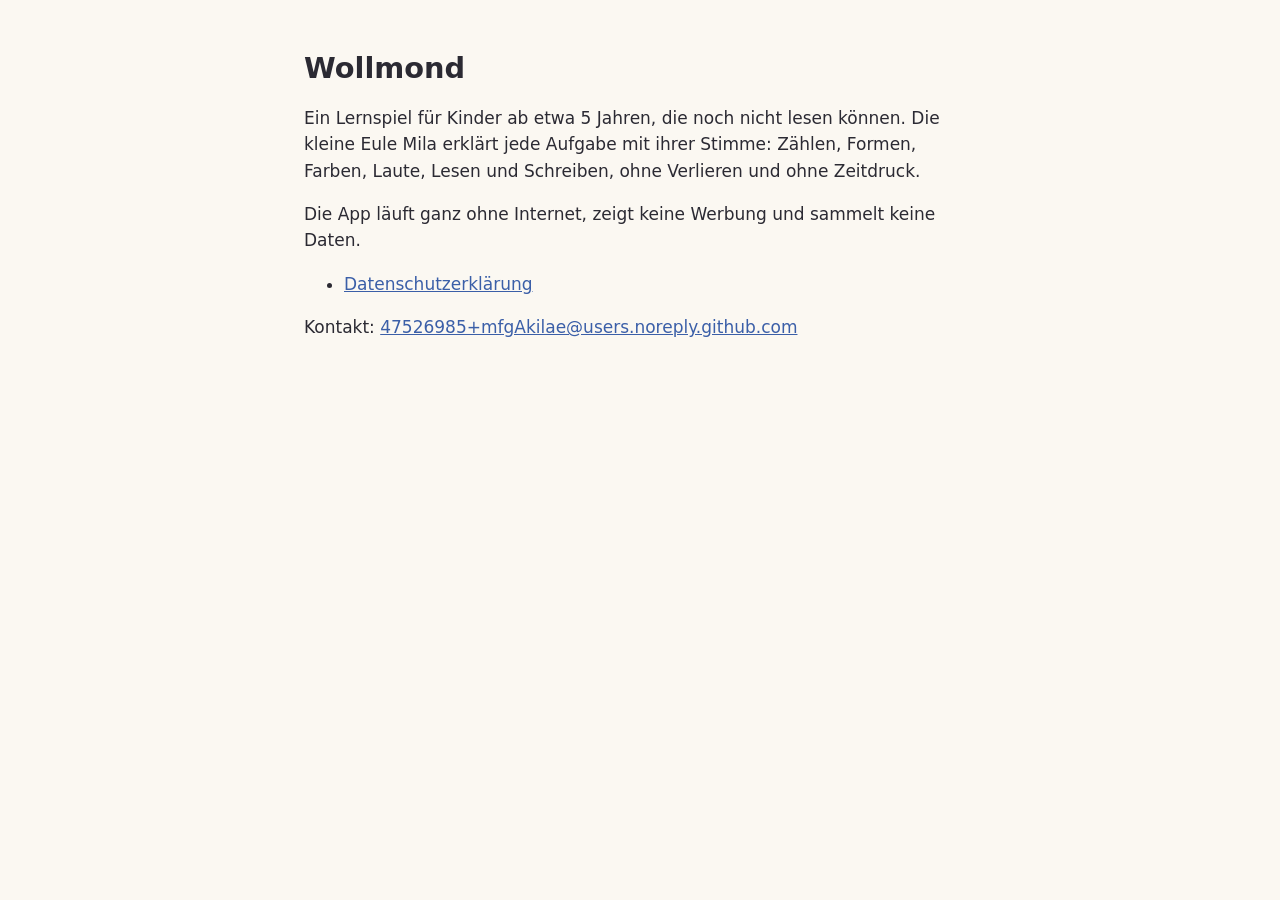
==== index.html @ 8f1e6a80 "Wollmond: Startseite und Datenschutzerklärung" ====
<!doctype html>
<html lang="de">
<head>
<meta charset="utf-8">
<meta name="viewport" content="width=device-width, initial-scale=1">
<title>Wollmond</title>
<link rel="stylesheet" href="style.css">
</head>
<body>
<main>
<h1>Wollmond</h1>
<p>Ein Lernspiel für Kinder ab etwa 5 Jahren, die noch nicht lesen können. Die kleine Eule Mila erklärt jede Aufgabe mit ihrer Stimme: Zählen, Formen, Farben, Laute, Lesen und Schreiben, ohne Verlieren und ohne Zeitdruck.</p>
<p>Die App läuft ganz ohne Internet, zeigt keine Werbung und sammelt keine Daten.</p>
<ul>
<li><a href="datenschutz.html">Datenschutzerklärung</a></li>
</ul>
<p>Kontakt: <a href="mailto:47526985+mfgAkilae@users.noreply.github.com">47526985+mfgAkilae@users.noreply.github.com</a></p>
</main>
</body>
</html>
---- style.css ----
:root { color-scheme: light dark; --bg: #fbf8f2; --fg: #2b2a33; --link: #3b5fa8; }
@media (prefers-color-scheme: dark) { :root { --bg: #1d1c24; --fg: #ece9e2; --link: #9db7ee; } }
body { margin: 0; background: var(--bg); color: var(--fg); font: 17px/1.55 system-ui, -apple-system, "Segoe UI", sans-serif; }
main { max-width: 42rem; margin: 0 auto; padding: 2rem 16px 4rem; }
h1 { font-size: 1.8rem; line-height: 1.2; }
h2 { font-size: 1.2rem; margin-top: 2rem; }
a { color: var(--link); overflow-wrap: anywhere; }
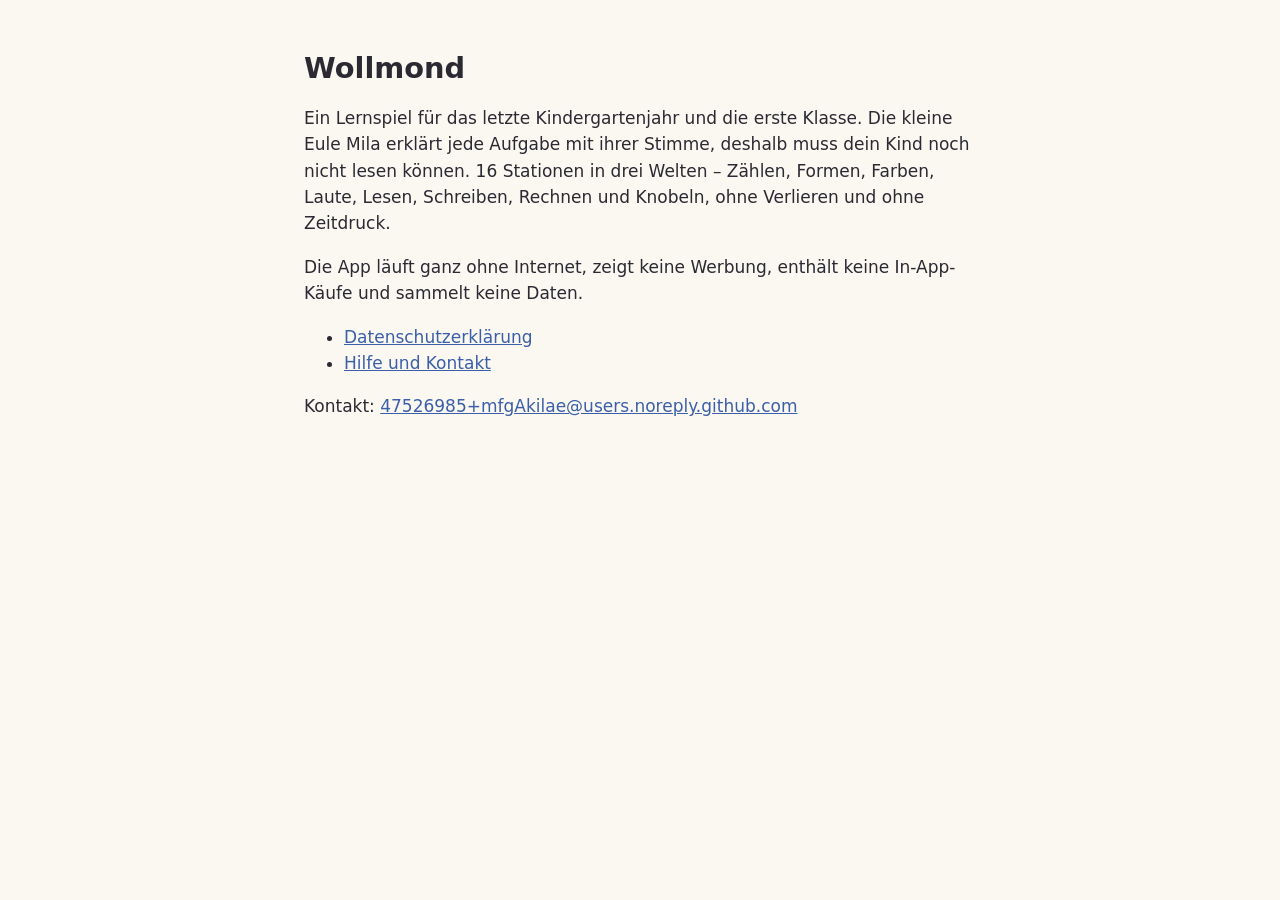
==== commit 5a5541b9: "Wollmond 1.0: Datenschutzerklärung (iOS & Android), Startseite und Hilfe-Seite aktualisieren" ====
--- a/index.html
+++ b/index.html
@@ -9,10 +9,11 @@
 <body>
 <main>
 <h1>Wollmond</h1>
-<p>Ein Lernspiel für Kinder ab etwa 5 Jahren, die noch nicht lesen können. Die kleine Eule Mila erklärt jede Aufgabe mit ihrer Stimme: Zählen, Formen, Farben, Laute, Lesen und Schreiben, ohne Verlieren und ohne Zeitdruck.</p>
-<p>Die App läuft ganz ohne Internet, zeigt keine Werbung und sammelt keine Daten.</p>
+<p>Ein Lernspiel für das letzte Kindergartenjahr und die erste Klasse. Die kleine Eule Mila erklärt jede Aufgabe mit ihrer Stimme, deshalb muss dein Kind noch nicht lesen können. 16 Stationen in drei Welten – Zählen, Formen, Farben, Laute, Lesen, Schreiben, Rechnen und Knobeln, ohne Verlieren und ohne Zeitdruck.</p>
+<p>Die App läuft ganz ohne Internet, zeigt keine Werbung, enthält keine In-App-Käufe und sammelt keine Daten.</p>
 <ul>
 <li><a href="datenschutz.html">Datenschutzerklärung</a></li>
+<li><a href="support.html">Hilfe und Kontakt</a></li>
 </ul>
 <p>Kontakt: <a href="mailto:47526985+mfgAkilae@users.noreply.github.com">47526985+mfgAkilae@users.noreply.github.com</a></p>
 </main>
--- a/style.css
+++ b/style.css
@@ -4,4 +4,5 @@
 main { max-width: 42rem; margin: 0 auto; padding: 2rem 16px 4rem; }
 h1 { font-size: 1.8rem; line-height: 1.2; }
 h2 { font-size: 1.2rem; margin-top: 2rem; }
+h3 { font-size: 1.05rem; margin-top: 1.4rem; }
 a { color: var(--link); overflow-wrap: anywhere; }
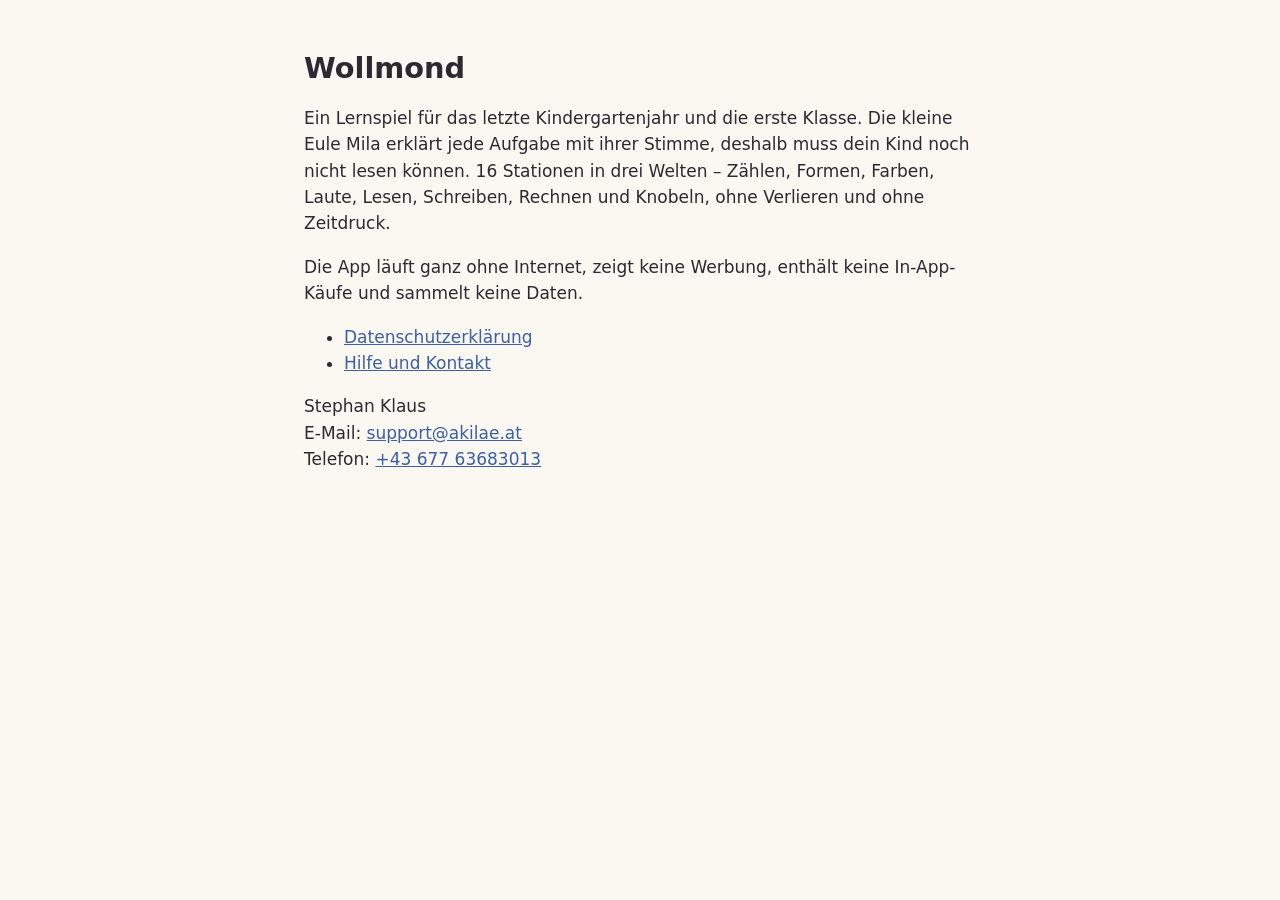
==== commit b8ea53c6: "Kontakt und Verantwortlichen aktualisieren (Stephan Klaus, JS-geschützte Kontaktdaten)" ====
--- a/index.html
+++ b/index.html
@@ -15,7 +15,10 @@
 <li><a href="datenschutz.html">Datenschutzerklärung</a></li>
 <li><a href="support.html">Hilfe und Kontakt</a></li>
 </ul>
-<p>Kontakt: <a href="mailto:47526985+mfgAkilae@users.noreply.github.com">47526985+mfgAkilae@users.noreply.github.com</a></p>
+<p>Stephan Klaus<br>
+E-Mail: <span class="k-mail"><noscript>support (at) akilae (punkt) at</noscript></span><br>
+Telefon: <span class="k-tel"><noscript>+43&nbsp;677&nbsp;&middot;&nbsp;6368&nbsp;&middot;&nbsp;3013</noscript></span></p>
 </main>
+<script src="kontakt.js" defer></script>
 </body>
 </html>
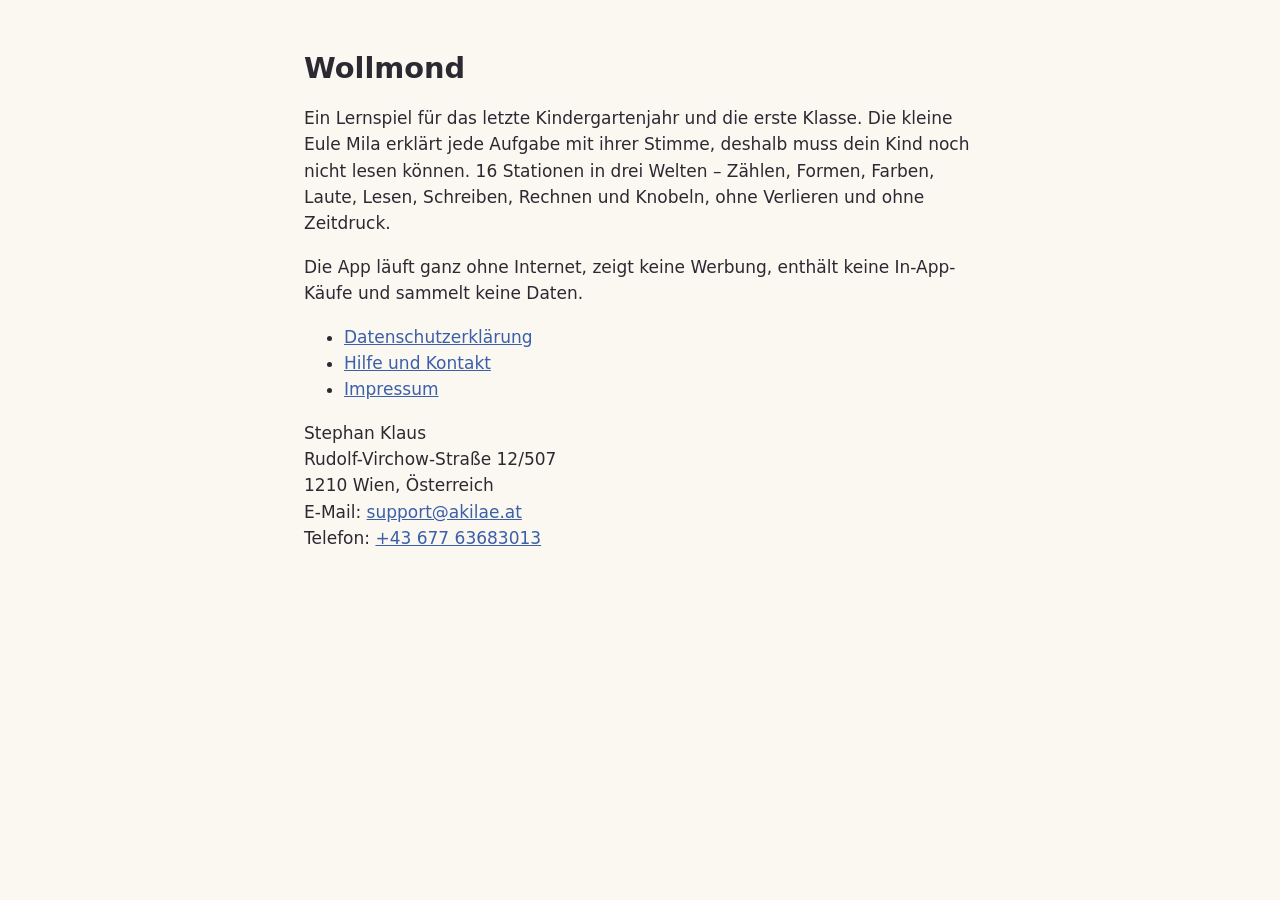
==== commit 07ccad0c: "Anschrift, Impressum sowie GitHub-Pages- und Support-Datenschutzhinweise ergänzen" ====
--- a/index.html
+++ b/index.html
@@ -14,8 +14,11 @@
 <ul>
 <li><a href="datenschutz.html">Datenschutzerklärung</a></li>
 <li><a href="support.html">Hilfe und Kontakt</a></li>
+<li><a href="impressum.html">Impressum</a></li>
 </ul>
 <p>Stephan Klaus<br>
+Rudolf-Virchow-Straße 12/507<br>
+1210 Wien, Österreich<br>
 E-Mail: <span class="k-mail"><noscript>support (at) akilae (punkt) at</noscript></span><br>
 Telefon: <span class="k-tel"><noscript>+43&nbsp;677&nbsp;&middot;&nbsp;6368&nbsp;&middot;&nbsp;3013</noscript></span></p>
 </main>
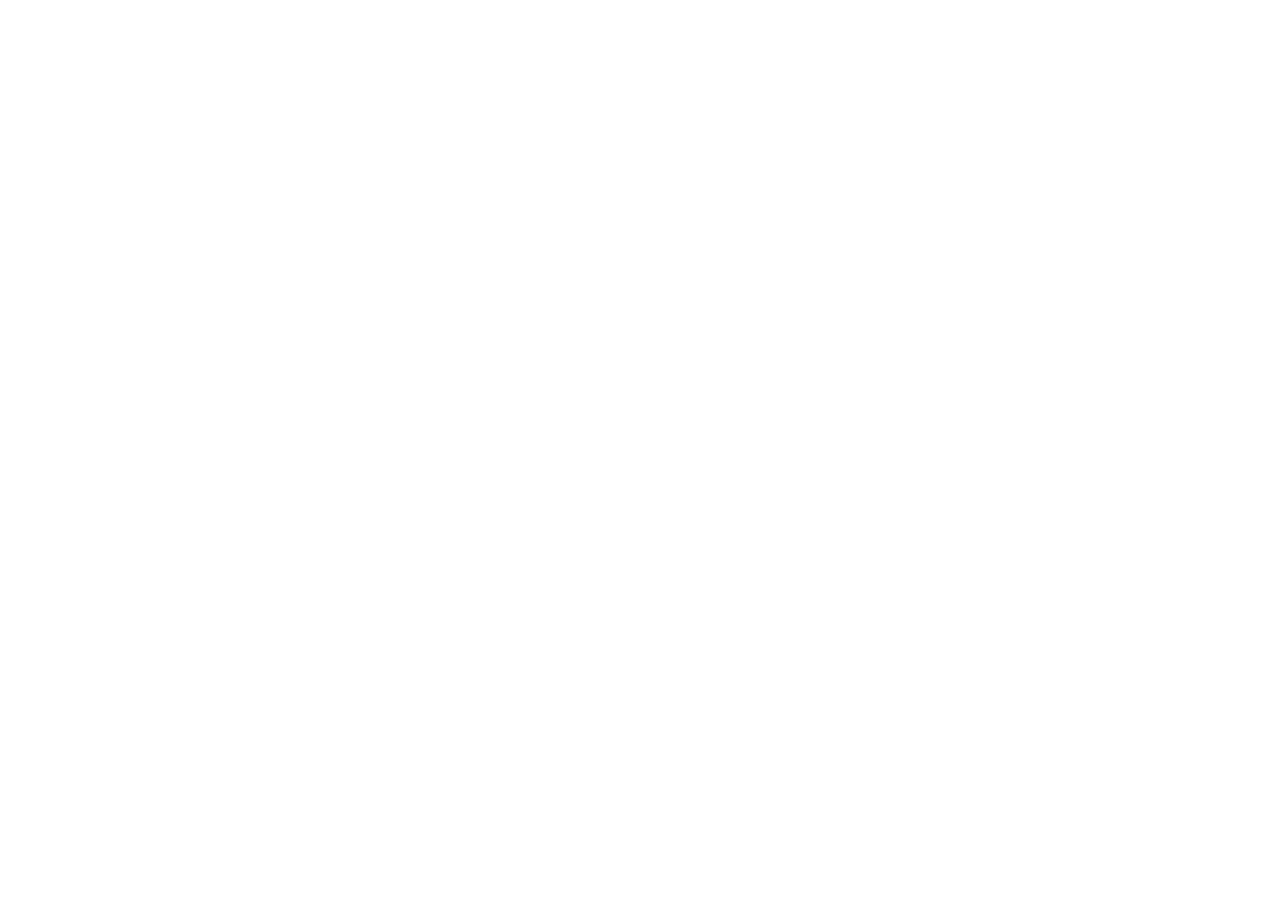
==== commit e56139ec: "Bisherige Wollmond-Adressen seitengenau auf wollmond.eu weiterleiten" ====
--- a/index.html
+++ b/index.html
@@ -1,27 +1,12 @@
 <!doctype html>
 <html lang="de">
 <head>
-<meta charset="utf-8">
-<meta name="viewport" content="width=device-width, initial-scale=1">
-<title>Wollmond</title>
-<link rel="stylesheet" href="style.css">
+  <meta charset="utf-8">
+  <title>Wollmond</title>
+  <meta http-equiv="refresh" content="0; url=https://wollmond.eu/">
+  <link rel="canonical" href="https://wollmond.eu/">
 </head>
 <body>
-<main>
-<h1>Wollmond</h1>
-<p>Ein Lernspiel für das letzte Kindergartenjahr und die erste Klasse. Die kleine Eule Mila erklärt jede Aufgabe mit ihrer Stimme, deshalb muss dein Kind noch nicht lesen können. 16 Stationen in drei Welten – Zählen, Formen, Farben, Laute, Lesen, Schreiben, Rechnen und Knobeln, ohne Verlieren und ohne Zeitdruck.</p>
-<p>Die App läuft ganz ohne Internet, zeigt keine Werbung, enthält keine In-App-Käufe und sammelt keine Daten.</p>
-<ul>
-<li><a href="datenschutz.html">Datenschutzerklärung</a></li>
-<li><a href="support.html">Hilfe und Kontakt</a></li>
-<li><a href="impressum.html">Impressum</a></li>
-</ul>
-<p>Stephan Klaus<br>
-Rudolf-Virchow-Straße 12/507<br>
-1210 Wien, Österreich<br>
-E-Mail: <span class="k-mail"><noscript>support (at) akilae (punkt) at</noscript></span><br>
-Telefon: <span class="k-tel"><noscript>+43&nbsp;677&nbsp;&middot;&nbsp;6368&nbsp;&middot;&nbsp;3013</noscript></span></p>
-</main>
-<script src="kontakt.js" defer></script>
+  <p>Diese Seite ist umgezogen. <a href="https://wollmond.eu/">Wollmond auf wollmond.eu öffnen</a>.</p>
 </body>
 </html>
